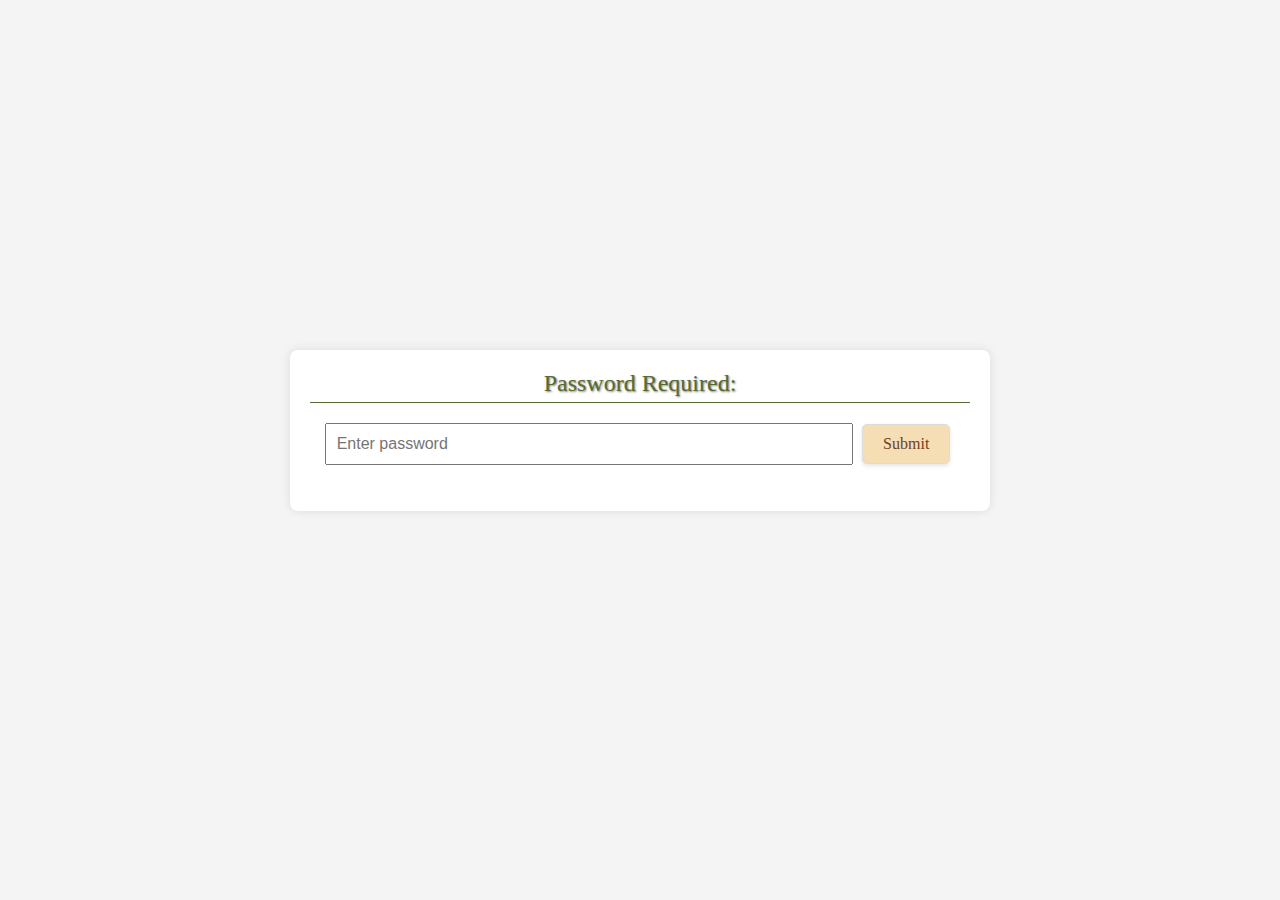
==== index.html @ 4409118a "Update index.html" ====
<!DOCTYPE html>
<html lang="en">
<head>
    <meta charset="UTF-8">
    <meta name="viewport" content="width=device-width, initial-scale=1.0">
    <link rel="icon" href="/path/to/favicon.ico" type="image/x-icon">
    <link rel="stylesheet" href="styles.css">
    <title>Enter Password</title>
    <style>
        body {
            font-family: Arial, sans-serif;
            display: flex;
            justify-content: center;
            align-items: center;
            height: 100vh;
            margin: 0;
            background-color: #f4f4f4;
        }
        .container {
            text-align: center;
            padding: 20px;
            background: white;
            border-radius: 8px;
            box-shadow: 0 0 10px rgba(0, 0, 0, 0.1);
        }
        input[type="password"] {
            padding: 10px;
            font-size: 16px;
            margin: 10px 0;
            width: 80%;
        }
        button {
            padding: 10px 20px;
            font-size: 16px;
            cursor: pointer;
        }
    </style>
</head>
<body>
    <div class="container">
        <h2>Password Required:</h2>
        <input type="password" id="password" placeholder="Enter password">
        <button onclick="checkPassword()">Submit</button>
        <p id="error-message" style="color: red;"></p>
    </div>

    <script>
        function checkPassword() {
            var enteredPassword = document.getElementById('password').value;
            var correctPassword = '150825'; // Change this to your password

            if (enteredPassword === correctPassword) {
                window.location.href = 'home.html'; // Redirect to the main content page
            } else {
                document.getElementById('error-message').innerText = 'Incorrect password. Please try again.';
            }
        }
    </script>
</body>
</html>
---- styles.css ----
/* Base body styles */
body {
  margin: 0;
  padding: 0;
  font-family: 'Perpetua', serif;
  color: #556B2F;
  text-align: center;
  display: flex;
  flex-direction: column;
  width: 100%;
  height: 100%
    min-height: 100vh;
  box-sizing: border-box;
  align-items: center;
  /* background: linear-gradient(135deg, #fdfcfb 0%, #e2d1c3 100%); */  /* this is edited out, gradient background */
  position: relative;
  overflow-x: hidden; /* Prevent horizontal scroll due to pseudo-elements */
}

html {
  height: 100%;
}

* {
    box-sizing: border-box;
}

.background {
    position: fixed;
    top: 0;
    left: 0;
    width: 100%;
    height: 100%;
    background: url('floral-background2.jpg') repeat;
    opacity: 0.4; /* Adjust this value to change transparency */
    z-index: -1; /* Ensure the background stays behind the content */
}


/* Ensure all containers are centralized */
.container {
  width: 100%;
  max-width: 700px;
  margin: 0 auto;
  margin-bottom: 40px;
  align-items: center;
  box-sizing: border-box;
}

.section-container {
  margin: 0 auto;
  width: 100%;
  max-width: 700px;
  background-color: #fff;
  align-items: center;
  padding: 20px;
  border-radius: 20px;
  box-shadow: 0 4px 8px rgba(0, 0, 0, 0.1);
}

.map-container {
  margin: 0 auto;
  width: 100%;
  max-width: 700px;
  background-color: #fff;
  padding: 20px;
  border-radius: 20px;
  box-shadow: 0 4px 8px rgba(0, 0, 0, 0.1);
}

.gifts-table {
  margin: 0 auto;
  width: 100%;
  max-width: 700px;
  background-color: #fff;
  padding: 20px;
  border-radius: 10px;
  box-shadow: 0 4px 8px rgba(0, 0, 0, 0.1);
}

.playfair-display-sc-regular {
  font-family: "Playfair Display SC", serif;
  font-weight: 700;
  font-style: bold;
}


/* Centralize text for all headers with subtle shadow */
h3, h4, h5, h6 {
  text-align: center;
  font-family: 'Perpetua', serif;
  color: #556B2F
  text-shadow: 1px 1px 2px rgba(0, 0, 0, 0.2);
  padding-bottom: 5px;
  margin-bottom: 10px;
}

h1 {
  font-family: "Playfair Display SC", serif;
  font-weight: 700;
  font-style: bold;
  text-align: center;
  color: #556B2F
  text-shadow: 1px 1px 2px rgba(0, 0, 0, 0.2);
  padding-bottom: 5px;
  margin-bottom: 10px;
}

h2 {
    font-family: "Playfair Display SC", serif;
    font-weight: 400;
    font-style: normal;
    text-align: center;
    color: #556B2F;
    background: white;
    max-width: 700px;
    margin: 0 auto; /* Centers the element horizontally */
    position: relative;
    display: block; /* Ensure it's a block element */
    text-shadow: 1px 1px 2px rgba(0, 0, 0, 0.5);
    padding-bottom: 5px;
    margin-bottom: 10px;
    border-bottom: 1px solid #556B2F; 
}


/* Centralize forms, tables, and other block elements */
form, table, .content {
  margin: 0 auto;
  width: 100%;
  max-width: 700px;
  background-color: #fff;
  padding: 20px;
  border-radius: 20px;
  box-shadow: 0 4px 8px rgba(0, 0, 0, 0.1);
}

/* Navigation Bar */
.navbar {
    background-color: #fbeee6; 
    opacity: 0.8;
    border-bottom: 1px solid #ddd; /* Similar border styling */
    box-shadow: 0 2px 5px rgba(0, 0, 0, 0.1);
    display: flex;
    justify-content: center;
    align-items: center;
    padding: 10px 0;
    position: float; /* Keeps the navbar at the top */
    width: 100%;
    z-index: 1000; /* Ensures it stays above other content */
}

/* Navigation Links */
.navbar a {
    color: #556B2F; /* Text color */
    text-decoration: bold;
    padding: 8px 12px; /* Creates the hoverable area around the text */
    border-radius: 5px; /* Rounded corners for the hover effect */
    margin: 0 5px;
    transition: background-color 0.3s ease; /* Smooth transition for the hover effect */
}

/* Hover Effect */
.navbar a:hover {
    background-color: #f5e6d0; /* Light brown background on hover */
}

.page-title {
    font-size: 50px;
    color: #FAA0A0 !important;
    -webkit-text-stroke: 0.5px #F89880;
    font-weight: bold;
    text-shadow: 1px 1px 2px rgba(0, 0, 0, 0.6);
    position: relative;
    text-align: center;
    padding: 25px; /* Adjust padding to control vertical spacing */
}


/* Style form fields */
input[type="text"], select {
  width: calc(75% - 10px);
  padding: 10px;
  margin-bottom: 10px;
  box-sizing: border-box;
  font-family: 'Perpetua', serif;
  border: 1px solid #dcdcdc;
  border-radius: 5px;
  background-color: #faf0e6;
  display: inline-block;
  vertical-align: middle;
}

/* Table Row Alternating Colors */
.gifts-table tr:nth-child(odd) {
    background-color: #ffffff; /* Off white color */
}

.gifts-table tr:nth-child(even) {
    background-color: #fdf2e9; /* Light cream color */
}

/* Optional: Adjust the Header Row */
.gifts-table tr:first-child {
    background-color: #ffffff; /* Ensure the title row stays the same (white background) */
    font-weight: bold; /* Make the title row stand out */
}

.gifts-table tbody {
    display: block;
    height: 250px; /* Restricting to show only 5 rows at a time */
    overflow-y: scroll; /* Enable vertical scrolling */
}

.gifts-table thead, .gifts-table tbody tr {
    display: table;
    width: 100%;
    table-layout: fixed;
}

.gifts-table thead {
    display: table;  /* Keep the header row as a table */
    width: 100%;
    background-color: #f4f4f4; /* Optional: Set a background color */
    position: sticky;
    top: 0;
    z-index: 1; /* Ensure the header stays on top of the scrolling body */
}

.gifts-table tbody::-webkit-scrollbar {
    width: 8px;
}

.gifts-table tbody::-webkit-scrollbar-thumb {
    background-color: #ccc;
    border-radius: 10px;
}

.gifts-table tbody::-webkit-scrollbar-track {
    background-color: #f1f1f1;
}

select {
  width: calc(25% - 20px);
  margin-left: 10px;
}

/* Style for +, -, and submit buttons */
button {
  font-family: 'Perpetua', serif;
  background-color: #f5deb3;
  color: #6b4226;
  border: 1px solid #dcdcdc;
  padding: 10px 20px;
  margin: 10px 5px; /* Make sure buttons appear side by side */
  border-radius: 5px;
  box-shadow: 0 2px 4px rgba(0, 0, 0, 0.1);
  cursor: pointer;
}

button:hover {
  background-color: #edd9b3;
}

/* Flipclock centering and responsiveness */
.clock-builder-output {
  margin: 0 auto;
  display: block;
  max-width: 100%;
}

@media only screen and (max-width: 600px) {
  /* Make the flipclock smaller on mobile */
  .clock-builder-output {
    transform: scale(0.8);
    transform-origin: center;
  }

  /* Adjust form field sizes for mobile */
  input[type="text"], select {
    width: 100%;
    margin: 5px 0;
  }

  select {
    width: 100%;
    margin-left: 0;
  }

  /* Keep buttons side by side on mobile */
  button {
    width: calc(50% - 10px);
    margin: 10px 5px;
  }
}

/* Google Maps embed responsiveness */
iframe {
  max-width: 100%;
  height: auto;
  border: none;
}

.accommodation-section {
    display: flex;
    width: 100%;
    max-width: 700px;
    flex-direction: column;
    gap: 20px;
    margin: 40px 0;
}

.accommodation-slot {
    display: flex;
    align-items: center;
    gap: 20px;
    background: #fdf2e9;
    padding: 15px;
    border-radius: 8px;
    box-shadow: 0 4px 10px rgba(0, 0, 0, 0.1);
    margin-bottom: 20px;
}

.accommodation-image img {
    width: 200px;
    height: 125px;
    border-radius: 8px;
    transition: transform 0.3s ease;
}

.accommodation-image img:hover {
    transform: scale(1.05);
}

.accommodation-details {
    display: flex;
    flex-direction: column;
    justify-content: center;
    height: 100%;
}

.accommodation-title {
    font-size: 1.5em;
    margin: 0;
    color: #333;
    margin-bottom: 8px;
}

.accommodation-description {
    margin: 0;
    font-size: 1em;
    color: #555;
}


/* FAQ Section */
/* General Styles */
#faq-section {
    position: relative;
    width: 700px; /* Adjust to match the width of the accommodation section */
    margin: 0 auto;
    margin-bottom: 20px;
}

#faq-section h2 {
    margin-bottom: 10px; /* Adjust the value to increase or decrease the gap */
}


/* FAQ Item Styles */
.faq-item {
    margin-bottom: 10px;
}

/* FAQ Question Styles */
.faq-question {
    background-color: #fef5e7;
    padding: 15px;
    cursor: pointer;
    border: 1px solid #ddd; /* Light border to define the edges */
    border-radius: 8px;
    width: 100%;
    max-width: 700px; /* Makes sure the question box is full width */
    height: 50px;
    box-sizing: border-box; /* Includes padding and border in the element's total width and height */
    transition: background-color 0.3s ease;
    display: flex; /* Enables flexbox layout */
    align-items: center; /* Centers content vertically */
    justify-content: center; /* Centers content horizontally */
}

/* FAQ Answer Styles */
.faq-answer {
    display: none;
    background-color: white; /* Light cream background */
    padding: 15px;
    border: 1px solid #ddd; /* Same light border for consistency */
    border-radius: 8px;
    border-top: none; /* Removes border between question and answer */
    width: 100%; /* Matches width of the question box, accounting for border */
    max-width: 700px;
    min-height: 50px;
    box-sizing: border-box; /* Ensures width includes padding and border */
    overflow-wrap: break-word; /* Ensures long words break to fit within the box */
}

/* Optional: Change background color on hover */
.faq-question:hover {
    background-color: #f1f1f1; /* Slightly off-white for hover effect */
}


/* Footer Styles */
.footer-test {
    position: relative;
    left: 0 !important;
    bottom: 0 !important;
    width: 100vw; /* Set the footer to occupy the full viewport width */
    margin: 0 auto;
    margin-bottom: 0px; /* Added missing semicolon */
    margin-top: 20px;
    max-width: none;
    background-color: #f1f1f1;
    border-top: 1px solid #ddd;
    text-align: center;
    padding: 20px 0;
    box-shadow: 0 -2px 5px rgba(0, 0, 0, 0.1);
    display: flex;
    flex-direction: column;
    margin-left: 0 !important; /* Override any margin/padding */
    margin-right: 0 !important;
    padding-left: 0 !important; /* Ensure no padding interferes */
    padding-right: 0 !important;
}

#footer {
    width: 100%; /* Ensure the footer spans the full width */
}

.footer-subtext {
    position: relative;
    text-align: center;
    bottom: 10px;
    font-size: 12px;
    color: #666;
}

#back-to-top {
    display: inline-block;
    margin-bottom: 30px;
    padding: 10px 20px;
    font-size: 16px;
    color: #000000;
    background-color: #f5e6d0;
    border: none;
    border-radius: 5px;
    text-decoration: none;
    transition: background-color 0.3s ease;
}

#back-to-top:hover {
    background-color: #f5deb3;
}


/* Instagram Link Styles */
.instagram-link {
    display: inline-block;
}

.instagram-link a {
    display: block;
    width: 30px; /* Adjust size as needed */
    height: 30px; /* Adjust size as needed */
    object-fit: contain;
}

.instagram-icon {
    width: 100%;
    height: 100%;
    transition: opacity 0.3s ease;
}
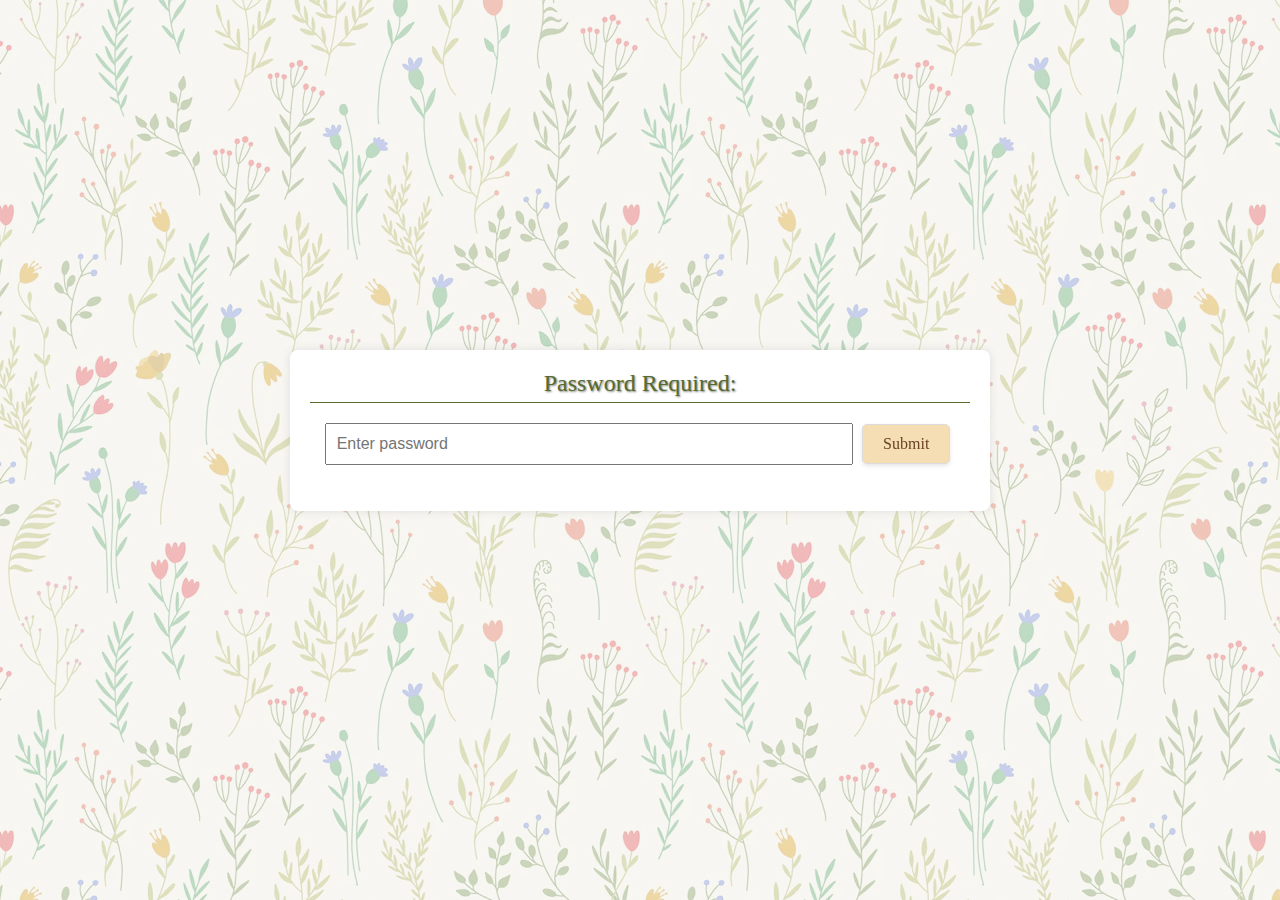
==== commit 93a55fb7: "Update index.html" ====
--- a/index.html
+++ b/index.html
@@ -3,7 +3,7 @@
 <head>
     <meta charset="UTF-8">
     <meta name="viewport" content="width=device-width, initial-scale=1.0">
-    <link rel="icon" href="/path/to/favicon.ico" type="image/x-icon">
+    <link rel="icon" href="favicon.ico" type="image/x-icon">
     <link rel="stylesheet" href="styles.css">
     <title>Enter Password</title>
     <style>
@@ -37,6 +37,7 @@
     </style>
 </head>
 <body>
+    <div class ="background"></div>
     <div class="container">
         <h2>Password Required:</h2>
         <input type="password" id="password" placeholder="Enter password">
@@ -44,17 +45,25 @@
         <p id="error-message" style="color: red;"></p>
     </div>
 
-    <script>
-        function checkPassword() {
-            var enteredPassword = document.getElementById('password').value;
-            var correctPassword = '150825'; // Change this to your password
+<script>
+    function checkPassword() {
+        var enteredPassword = document.getElementById('password').value;
+        var correctPassword = 'sydandjoe2209'; // Change this to your password
 
-            if (enteredPassword === correctPassword) {
-                window.location.href = 'home.html'; // Redirect to the main content page
-            } else {
-                document.getElementById('error-message').innerText = 'Incorrect password. Please try again.';
-            }
+        if (enteredPassword === correctPassword) {
+            window.location.href = 'home.html'; // Redirect to the main content page
+        } else {
+            document.getElementById('error-message').innerText = 'Incorrect password. Please try again.';
         }
-    </script>
+    }
+
+    // Add an event listener to detect "Enter" keypress
+    document.getElementById('password').addEventListener('keypress', function (event) {
+        if (event.key === 'Enter') {
+            checkPassword(); // Call the checkPassword function when Enter is pressed
+        }
+    });
+</script>
+
 </body>
 </html>
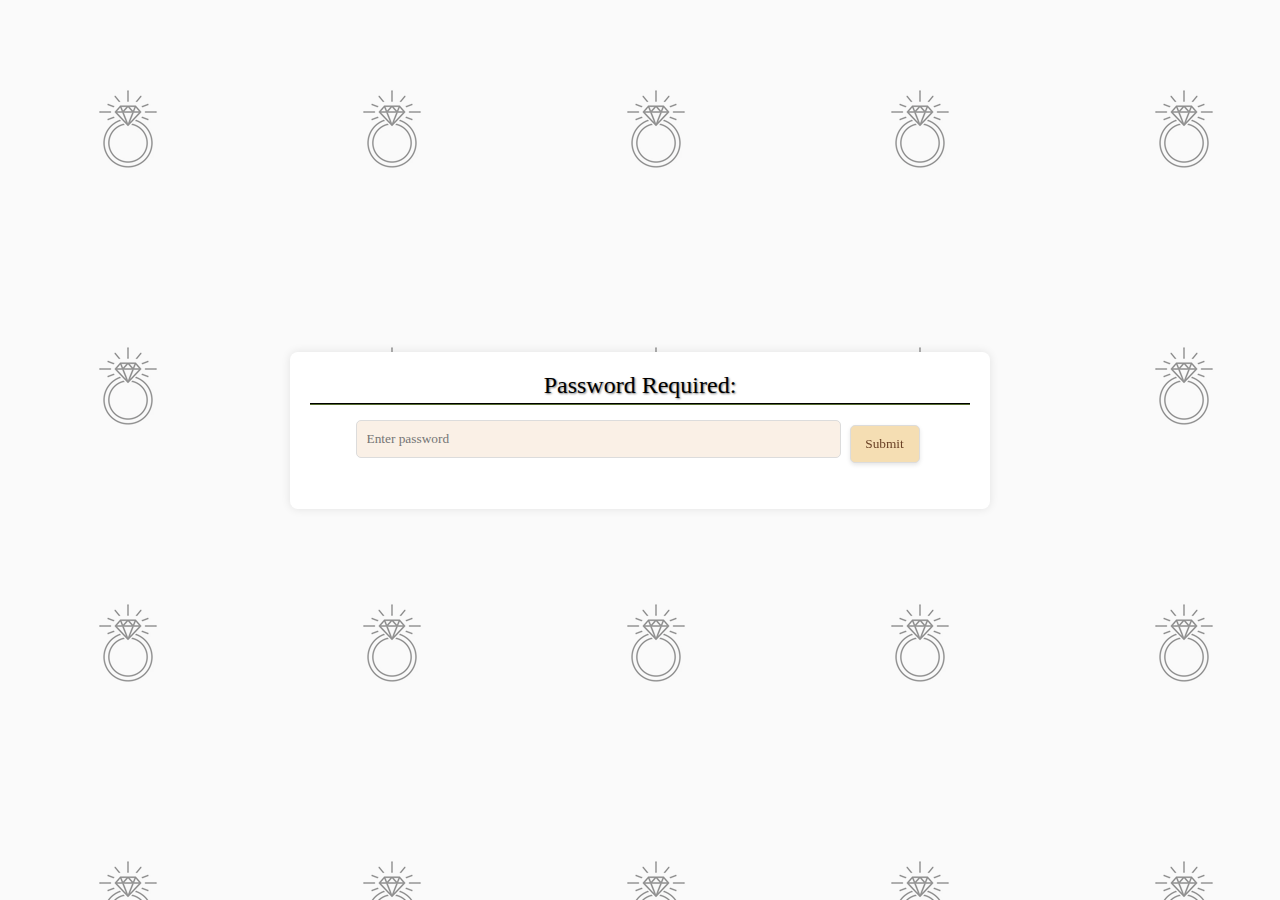
==== commit 6891aa2e: "Update index.html" ====
--- a/index.html
+++ b/index.html
@@ -3,12 +3,12 @@
 <head>
     <meta charset="UTF-8">
     <meta name="viewport" content="width=device-width, initial-scale=1.0">
-    <link rel="icon" href="favicon.ico" type="image/x-icon">
+    <link rel="icon" href="/path/to/favicon.ico" type="image/x-icon">
     <link rel="stylesheet" href="styles.css">
     <title>Enter Password</title>
     <style>
         body {
-            font-family: Arial, sans-serif;
+            font-family: 'Perpetua', serif;
             display: flex;
             justify-content: center;
             align-items: center;
@@ -24,20 +24,33 @@
             box-shadow: 0 0 10px rgba(0, 0, 0, 0.1);
         }
         input[type="password"] {
+            width: calc(75% - 10px);
             padding: 10px;
-            font-size: 16px;
-            margin: 10px 0;
-            width: 80%;
+            margin-bottom: 10px;
+            box-sizing: border-box;
+            font-family: 'Perpetua', serif;
+            border: 1px solid #dcdcdc;
+            border-radius: 5px;
+            background-color: #faf0e6;
+            display: inline-block;
+            vertical-align: middle;
         }
         button {
-            padding: 10px 20px;
-            font-size: 16px;
+            font-family: 'Perpetua', serif;
+            background-color: #f5deb3;
+            color: #6b4226;
+            padding: 10px 0px;
+            border-radius: 5px;
+            box-shadow: 0 2px 4px rgba(0, 0, 0, 0.1);
             cursor: pointer;
+            text-align: center;
+            display: inline-block;
+            width: 70px;
         }
     </style>
 </head>
 <body>
-    <div class ="background"></div>
+    <div class="background"></div>
     <div class="container">
         <h2>Password Required:</h2>
         <input type="password" id="password" placeholder="Enter password">
@@ -45,25 +58,6 @@
         <p id="error-message" style="color: red;"></p>
     </div>
 
-<script>
-    function checkPassword() {
-        var enteredPassword = document.getElementById('password').value;
-        var correctPassword = 'sydandjoe2209'; // Change this to your password
-
-        if (enteredPassword === correctPassword) {
-            window.location.href = 'home.html'; // Redirect to the main content page
-        } else {
-            document.getElementById('error-message').innerText = 'Incorrect password. Please try again.';
-        }
-    }
-
-    // Add an event listener to detect "Enter" keypress
-    document.getElementById('password').addEventListener('keypress', function (event) {
-        if (event.key === 'Enter') {
-            checkPassword(); // Call the checkPassword function when Enter is pressed
-        }
-    });
-</script>
-
+    <script src="pw.js"></script>
 </body>
 </html>
--- a/styles.css
+++ b/styles.css
@@ -3,16 +3,15 @@
   margin: 0;
   padding: 0;
   font-family: 'Perpetua', serif;
-  color: #556B2F;
+  color: black;
   text-align: center;
   display: flex;
   flex-direction: column;
   width: 100%;
   height: 100%
-    min-height: 100vh;
+  min-height: 100vh;
   box-sizing: border-box;
   align-items: center;
-  /* background: linear-gradient(135deg, #fdfcfb 0%, #e2d1c3 100%); */  /* this is edited out, gradient background */
   position: relative;
   overflow-x: hidden; /* Prevent horizontal scroll due to pseudo-elements */
 }
@@ -31,8 +30,8 @@
     left: 0;
     width: 100%;
     height: 100%;
-    background: url('floral-background2.jpg') repeat;
-    opacity: 0.4; /* Adjust this value to change transparency */
+    background: url('ring-bg.png') repeat; 
+    opacity: 0.5; /* Adjust this value to change transparency */
     z-index: -1; /* Ensure the background stays behind the content */
 }
 
@@ -84,23 +83,30 @@
   font-style: bold;
 }
 
+.homemade-apple-regular {
+  font-family: "Homemade Apple", cursive;
+  font-weight: 400;
+  font-style: normal;
+}
+
+
 
 /* Centralize text for all headers with subtle shadow */
 h3, h4, h5, h6 {
   text-align: center;
   font-family: 'Perpetua', serif;
-  color: #556B2F
+  color: black;
   text-shadow: 1px 1px 2px rgba(0, 0, 0, 0.2);
   padding-bottom: 5px;
   margin-bottom: 10px;
 }
 
 h1 {
-  font-family: "Playfair Display SC", serif;
+  font-family: "Homemade Apple", cursive;
   font-weight: 700;
-  font-style: bold;
+  font-style: normal;
   text-align: center;
-  color: #556B2F
+  color: black;
   text-shadow: 1px 1px 2px rgba(0, 0, 0, 0.2);
   padding-bottom: 5px;
   margin-bottom: 10px;
@@ -111,8 +117,9 @@
     font-weight: 400;
     font-style: normal;
     text-align: center;
-    color: #556B2F;
+    color: black;
     background: white;
+    width: 100%;
     max-width: 700px;
     margin: 0 auto; /* Centers the element horizontally */
     position: relative;
@@ -121,6 +128,17 @@
     padding-bottom: 5px;
     margin-bottom: 10px;
     border-bottom: 1px solid #556B2F; 
+}
+
+h2::after {
+    content: "";
+    display: block;
+    width: 100%; /* Full width underline */
+    height: 1px; /* Adjust thickness */
+    background-color: black; /* Same color as the text */
+    position: absolute;
+    bottom: 0;
+    left: 0;
 }
 
 
@@ -137,12 +155,12 @@
 
 /* Navigation Bar */
 .navbar {
-    background-color: #fbeee6; 
-    opacity: 0.8;
+    background-color: #f1f1f1; 
+    opacity: 0.75;
     border-bottom: 1px solid #ddd; /* Similar border styling */
     box-shadow: 0 2px 5px rgba(0, 0, 0, 0.1);
     display: flex;
-    justify-content: center;
+    flex-direction: column; /* Stack title and buttons vertically */
     align-items: center;
     padding: 10px 0;
     position: float; /* Keeps the navbar at the top */
@@ -150,20 +168,193 @@
     z-index: 1000; /* Ensures it stays above other content */
 }
 
+/* Navigation Bar */
+.navbar {
+    background-color: #ffffff; 
+    border-bottom: 1px solid #ddd; /* Similar border styling */
+    box-shadow: 0 2px 5px rgba(0, 0, 0, 0.1);
+    display: block; /* Change to block to allow stacking */
+    text-align: center; /* Center align the content */
+    padding: 10px 0;
+    position: float; /* Keeps the navbar at the top */
+    width: 100%;
+    z-index: 1000; /* Ensures it stays above other content */
+}
+
+/* Navigation Title */
+.navbar-title {
+    font-size: 40px; /* Adjust the size as needed */
+    font-weight: bold;
+    margin: 0 0 15px; /* Remove top margin and keep bottom margin */
+    text-shadow: 2px 2px 5px rgba(0, 0, 0, 0.2);
+}
+
+/* Navigation Links Container */
+.navbar-links {
+    display: inline-block; /* Inline block to keep buttons side by side */
+}
+
 /* Navigation Links */
 .navbar a {
-    color: #556B2F; /* Text color */
-    text-decoration: bold;
+    color: black; /* Text color */
+    text-decoration: none; /* Remove underline */
     padding: 8px 12px; /* Creates the hoverable area around the text */
     border-radius: 5px; /* Rounded corners for the hover effect */
     margin: 0 5px;
-    transition: background-color 0.3s ease; /* Smooth transition for the hover effect */
+    position: relative; /* For positioning the underline */
+    transition: background-color 0.3s ease, color 0.3s ease, font-weight 0.3s ease; /* Smooth transition for the hover effect */
+}
+
+/* Underline Effect */
+.navbar a::before {
+    content: '';
+    position: absolute;
+    left: 50%; /* Center the underline */
+    bottom: -0.2px; /* Slight gap beneath the text */
+    transform: translateX(-50%); /* Center the underline */
+    width: 3ch; /* 3 characters wide */
+    height: 3px; /* Thick underline */
+    background-color: black; /* Same color as text */
+    transition: height 0.3s ease; /* Smooth transition for the underline */
 }
 
 /* Hover Effect */
 .navbar a:hover {
-    background-color: #f5e6d0; /* Light brown background on hover */
-}
+    background-color: #000000; /* Black background on hover */
+    color: #ffffff; /* White text on hover */
+}
+
+.navbar a:hover::before {
+    height: 0; /* Remove underline on hover */
+}
+
+@media only screen and (max-width: 600px) {
+    .navbar-links {
+        justify-content: center; /* Keep the nav centered */
+    }
+
+    .navbar a {
+        padding: 5px 5px; /* Reduce padding */
+        margin: 0 3px; /* Reduce margin between links */
+    }
+}
+
+
+
+
+
+/* Full-width landing section */
+.landing-section {
+  width: 100vw; /* Full width of the viewport */
+  height: calc(100vh - 60px); /* Full height minus the navbar */
+  position: relative; /* Needed for text overlay */
+  overflow: hidden; /* Prevent images from overflowing */
+  border-top: 2px solid black; /* Top border */
+  border-bottom: 2px solid black; /* Bottom border */
+  display: flex;
+  align-items: center; /* Vertically center the text */
+  justify-content: center; /* Horizontally center the text */
+  background-color: #f0f0f0; /* Background color behind images */
+}
+
+/* Scrolling images container */
+.scrolling-images {
+  display: flex;
+  position: absolute; /* Positioned inside the landing section */
+  top: 0;
+  left: 0; /* Start with the first image at the left of the screen */
+  height: 100%;
+  animation-timing-function: linear; /* Smooth scrolling */
+}
+
+/* Each individual image */
+.scrolling-images img {
+  height: 100%; /* Full height of the section */
+  flex-shrink: 0; /* Prevent images from shrinking */
+  object-fit: cover; /* Ensure images fill the height */
+}
+
+/* Centered text overlay */
+.landing-text {
+  position: absolute; /* On top of scrolling images */
+  z-index: 2; /* Ensure text is above the images */
+  color: white !important;
+  text-shadow: 2px 2px 5px rgba(0, 0, 0, 0.7); /* Add shadow for readability */
+}
+
+.landing-text h1 {
+  font-size: 50px;
+  font-family: "Homemade Apple", cursive;
+  text-align: center;
+  color: white;
+  text-shadow: 2px 2px 5px rgba(0, 0, 0, 0.7);
+}
+
+/* Desktop and Large Screens */
+@media only screen and (min-width: 769px) {
+  .scrolling-images {
+    width: 200%; /* Scrollable width with duplicated images */
+    animation: scrollImagesDesktop 40s linear infinite; /* Adjust timing for desktop */
+  }
+
+  .scrolling-images img {
+    width: 25%; /* Four images, each taking up 25% of the width */
+  }
+
+  @keyframes scrollImagesDesktop {
+    0% {
+      transform: translateX(0); /* Start with the first image */
+    }
+    100% {
+      transform: translateX(-100%); /* Scroll through the full set */
+    }
+  }
+}
+
+/* Tablet Adjustments */
+@media only screen and (max-width: 768px) {
+  .scrolling-images {
+    width: 200%; /* Adjust scrollable width */
+    animation: scrollImagesTablet 30s linear infinite; /* Adjust timing for tablets */
+  }
+
+  .scrolling-images img {
+    width: 33.33%; /* Each image is 33.33% of the container on tablets */
+  }
+
+  @keyframes scrollImagesTablet {
+    0% {
+      transform: translateX(0); /* Start with the first image */
+    }
+    100% {
+      transform: translateX(-100%); /* Scroll through the full set */
+    }
+  }
+}
+
+/* Mobile Adjustments */
+@media only screen and (max-width: 480px) {
+  .scrolling-images {
+    width: 200%; /* Scrollable width with duplicated images */
+    animation: scrollImagesMobile 20s linear infinite; /* Adjust timing for mobile */
+  }
+
+  .scrolling-images img {
+    width: 50%; /* Double the width of the images on mobile */
+  }
+
+  @keyframes scrollImagesMobile {
+    0% {
+      transform: translateX(0); /* Start with the first image */
+    }
+    100% {
+      transform: translateX(-100%); /* Scroll through the full set */
+    }
+  }
+}
+
+
+
 
 .page-title {
     font-size: 50px;
@@ -191,6 +382,20 @@
   vertical-align: middle;
 }
 
+/* Media query for mobile screens */
+@media (max-width: 768px) {
+  form {
+    display: flex;
+    width: 100%;
+    flex-direction: column;
+    align-items: center;
+  }
+
+  input[type="text"], select {
+    width: 100%; /* Full width minus padding */
+  }
+}
+
 /* Table Row Alternating Colors */
 .gifts-table tr:nth-child(odd) {
     background-color: #ffffff; /* Off white color */
@@ -199,6 +404,25 @@
 .gifts-table tr:nth-child(even) {
     background-color: #fdf2e9; /* Light cream color */
 }
+
+/* Target the first column (50% of the table width) */
+.gifts-table td:nth-child(1), 
+.gifts-table th:nth-child(1) {
+    width: 40%;
+}
+
+/* Target the second column (Price, 25% of the table width) */
+.gifts-table td:nth-child(2), 
+.gifts-table th:nth-child(2) {
+    width: 30%;
+}
+
+/* Target the third column (Quantity, 25% of the table width) */
+.gifts-table td:nth-child(3), 
+.gifts-table th:nth-child(3) {
+    width: 30%;
+}
+
 
 /* Optional: Adjust the Header Row */
 .gifts-table tr:first-child {
@@ -251,15 +475,18 @@
   background-color: #f5deb3;
   color: #6b4226;
   border: 1px solid #dcdcdc;
-  padding: 10px 20px;
-  margin: 10px 5px; /* Make sure buttons appear side by side */
+  padding: 10px 0px;
+  margin: 10px 5px; /* Center button in its space */
   border-radius: 5px;
   box-shadow: 0 2px 4px rgba(0, 0, 0, 0.1);
   cursor: pointer;
+  text-align: center;
+  display: inline-block;
+  width: 70px
 }
 
 button:hover {
-  background-color: #edd9b3;
+  background-color: #e6d9cf;
 }
 
 /* Flipclock centering and responsiveness */
@@ -352,12 +579,29 @@
     color: #555;
 }
 
+/* Media Query for screens below 768px */
+@media (max-width: 768px) {
+    .accommodation-slot {
+        flex-direction: column; /* Stack the image and text vertically */
+        align-items: flex-start;
+    }
+
+    .accommodation-image img {
+        width: 100%; /* Let the image take full width */
+        height: auto; /* Maintain aspect ratio */
+    }
+
+    .accommodation-details {
+        width: 100%; /* Ensure the text takes full width */
+    }
+}
+
 
 /* FAQ Section */
 /* General Styles */
 #faq-section {
     position: relative;
-    width: 700px; /* Adjust to match the width of the accommodation section */
+    width: 100%; /* Adjust to match the width of the accommodation section */
     margin: 0 auto;
     margin-bottom: 20px;
 }
@@ -374,7 +618,7 @@
 
 /* FAQ Question Styles */
 .faq-question {
-    background-color: #fef5e7;
+    background-color: #fdf2e9;
     padding: 15px;
     cursor: pointer;
     border: 1px solid #ddd; /* Light border to define the edges */
@@ -406,7 +650,7 @@
 
 /* Optional: Change background color on hover */
 .faq-question:hover {
-    background-color: #f1f1f1; /* Slightly off-white for hover effect */
+    background-color: #e6d9cf; /* Slightly off-white for hover effect */
 }
 
 
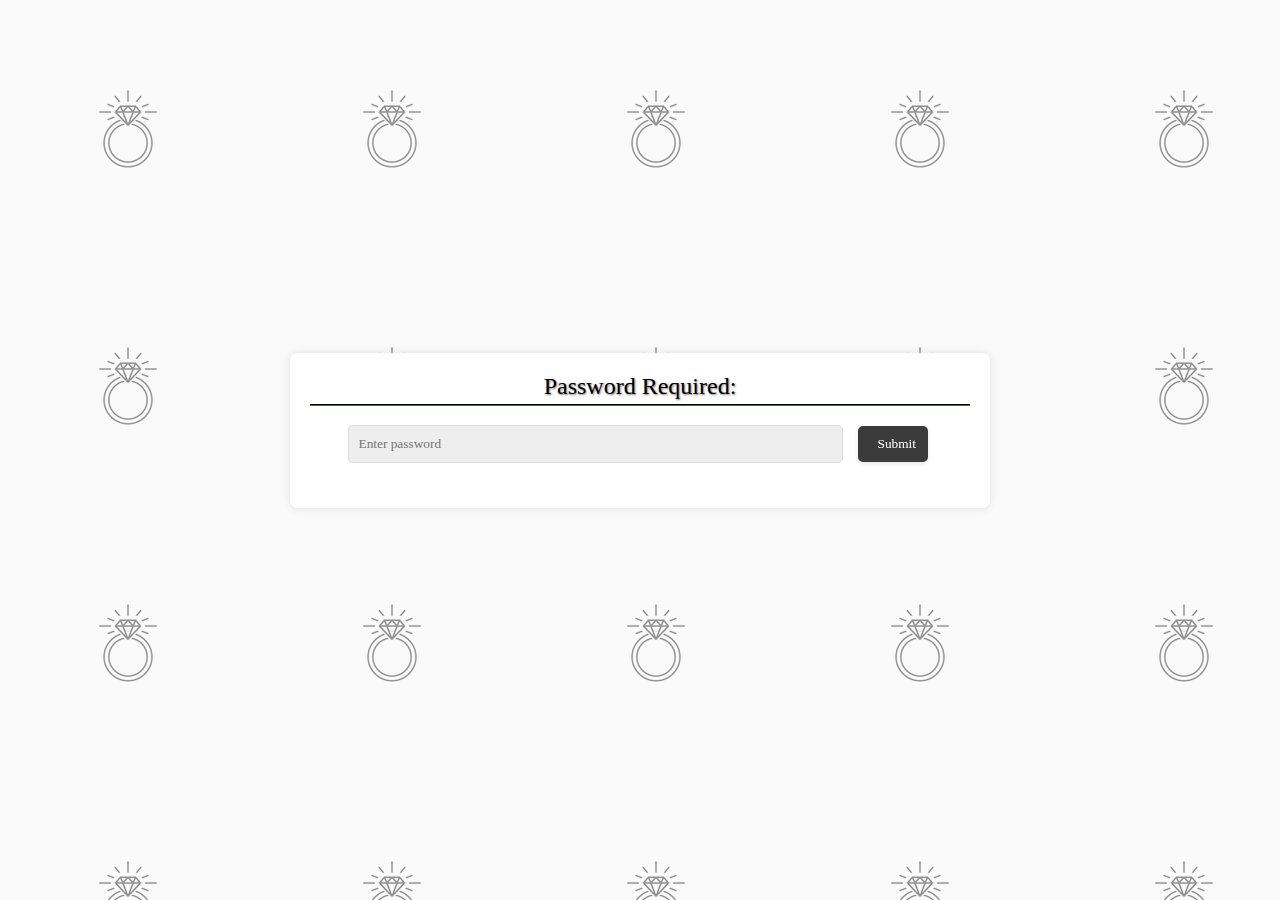
==== commit 7352e41d: "Update index.html" ====
--- a/index.html
+++ b/index.html
@@ -3,7 +3,7 @@
 <head>
     <meta charset="UTF-8">
     <meta name="viewport" content="width=device-width, initial-scale=1.0">
-    <link rel="icon" href="/path/to/favicon.ico" type="image/x-icon">
+    <link rel="icon" href="favicon.ico" type="image/x-icon">
     <link rel="stylesheet" href="styles.css">
     <title>Enter Password</title>
     <style>
@@ -23,29 +23,35 @@
             border-radius: 8px;
             box-shadow: 0 0 10px rgba(0, 0, 0, 0.1);
         }
+        /* Align password field and submit button side by side */
+        .form-inline {
+            display: flex;
+            justify-content: center;
+            align-items: center;
+            gap: 10px; /* Adjust the space between the input and button */
+        }
         input[type="password"] {
-            width: calc(75% - 10px);
+            width: 75%; /* Take up 75% of the container */
             padding: 10px;
-            margin-bottom: 10px;
             box-sizing: border-box;
             font-family: 'Perpetua', serif;
             border: 1px solid #dcdcdc;
             border-radius: 5px;
-            background-color: #faf0e6;
-            display: inline-block;
-            vertical-align: middle;
+            background-color: #eeeeee;
         }
         button {
             font-family: 'Perpetua', serif;
-            background-color: #f5deb3;
-            color: #6b4226;
-            padding: 10px 0px;
+            background-color: #3B3B3B;
+            color: #ffffff;
+            padding: 10px 20px; /* Adjust for button size */
             border-radius: 5px;
             box-shadow: 0 2px 4px rgba(0, 0, 0, 0.1);
             cursor: pointer;
             text-align: center;
-            display: inline-block;
-            width: 70px;
+            border: none;
+        }
+        button:hover {
+            background-color: #636363;
         }
     </style>
 </head>
@@ -53,8 +59,10 @@
     <div class="background"></div>
     <div class="container">
         <h2>Password Required:</h2>
-        <input type="password" id="password" placeholder="Enter password">
-        <button onclick="checkPassword()">Submit</button>
+        <div class="form-inline">
+            <input type="password" id="password" placeholder="Enter password">
+            <button onclick="checkPassword()">Submit</button>
+        </div>
         <p id="error-message" style="color: red;"></p>
     </div>
 
